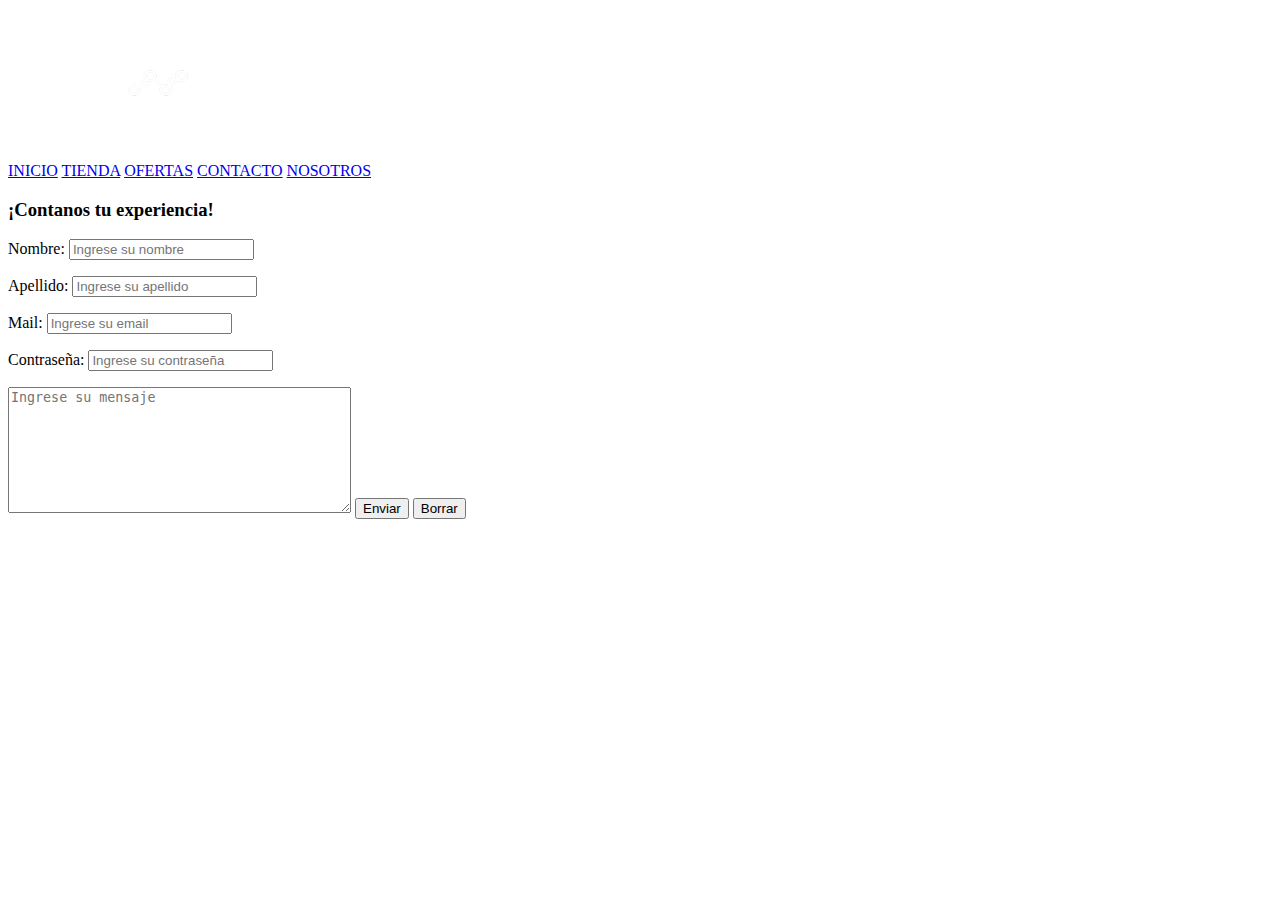
==== pages/contacto.html @ 731268fe "Mi primer git" ====
<!DOCTYPE html>
<html lang="en">
<head>
    <meta charset="UTF-8">
    <meta http-equiv="X-UA-Compatible" content="IE=edge">
    <meta name="viewport" content="width=device-width, initial-scale=1.0">
    <!--Activación de CSS-->
    <link rel="stylesheet" href="./css/style.css">
    <!--Favicon-->
    <link rel="shortcut icon" href="../recursos/logos/logo mizuta.png" type="image/x-icon">
    <!--Fonts-->
    <link rel="preconnect" href="https://fonts.googleapis.com">
    <link rel="preconnect" href="https://fonts.gstatic.com" crossorigin>
    <link href="https://fonts.googleapis.com/css2?family=Montserrat:wght@200;400&display=swap" rel="stylesheet">
    <title>Mizuta-contacto</title>
</head>
<body class="body">

    <nav class="navbar-contacto">
        <div><img class="navbar__logo--contacto" src="../recursos/logos/mizuta-logo-withe.png" alt="logo-mizuta" width="300px" height="150px"></div>
        <a class="navbar__link--contacto" href="../index.html">INICIO</a>  
        <a class="navbar__link--contacto" href="./tienda.html">TIENDA</a>
        <a class="navbar__link--contacto" href="./ofertas.html">OFERTAS</a>
        <a class="navbar__link--contacto" href="#">CONTACTO</a>
        <a class="navbar__link--contacto" href="./nosotros.html">NOSOTROS</a>
    </nav>



    <h3 class="formulario">¡Contanos tu experiencia!</h3>

    <form action="procesar.php" method="post">

        <!--Input Texto-->
        <p>
            <label for="name">Nombre: </label>
            <input type="text" name="name" placeholder="Ingrese su nombre">
        </p>
            
        <p>
            <label for="surname">Apellido: </label>
            <input type="text" name="surname" placeholder="Ingrese su apellido">
        </p>

        <!--Input E-mail-->
        <p>
            <label for="email">Mail: </label>
            <input type="email" name="email" placeholder="Ingrese su email">
        </p>

        <!--Input Password-->
        <p>
            <label for="pass">Contraseña: </label>
            <input type="password" name="pass" placeholder="Ingrese su contraseña">
        </p>

        <!--Textarea-->

        <textarea name="mensaje" cols="40" rows="8" placeholder="Ingrese su mensaje"></textarea>
            
            <!--Button submit/reset-->
        
            <button type="submit">Enviar</button>
            <button type="reset">Borrar</button>
            
        
    





    
</body>
</html>
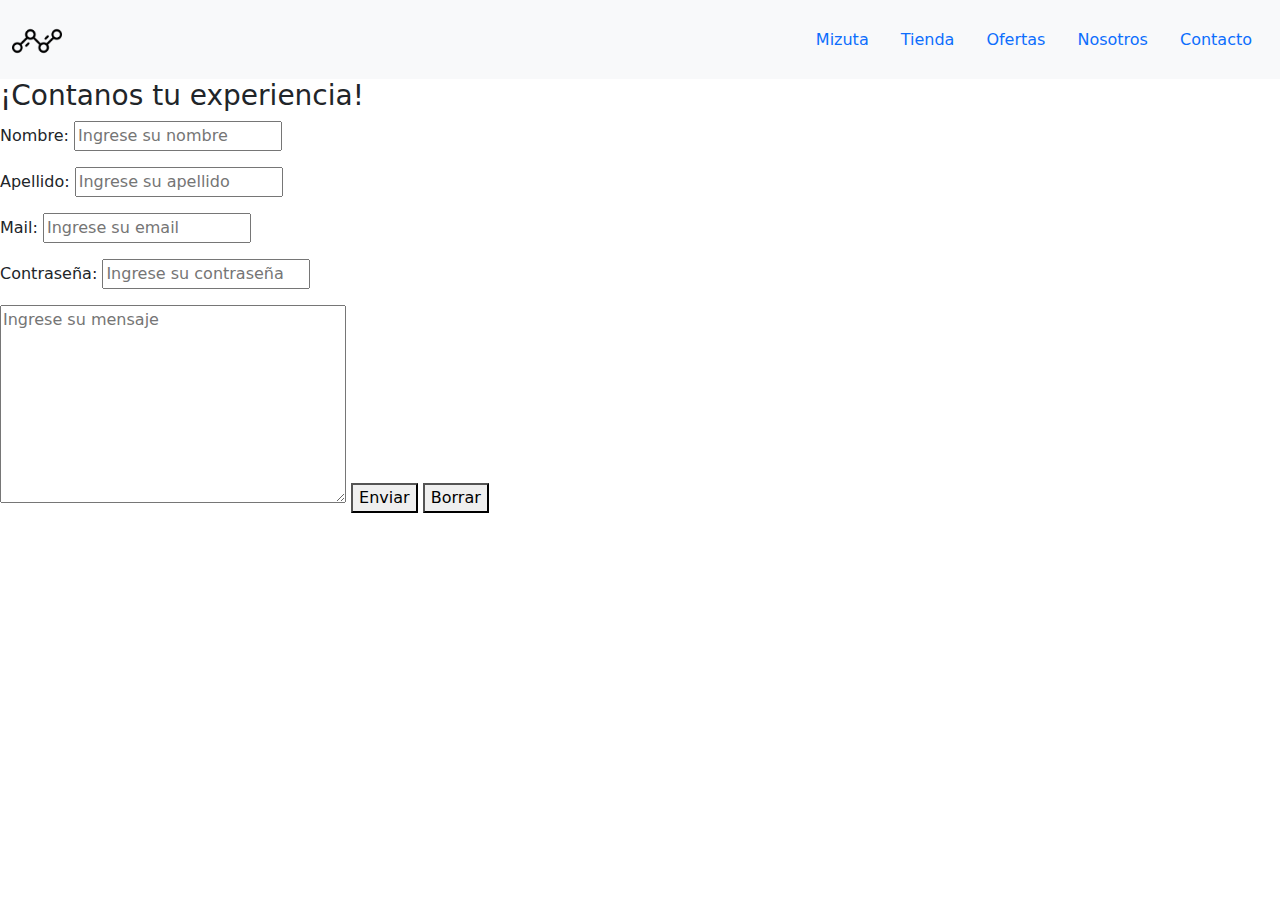
==== commit a895cbb0: "commit de la rama main" ====
--- a/pages/contacto.html
+++ b/pages/contacto.html
@@ -4,6 +4,8 @@
     <meta charset="UTF-8">
     <meta http-equiv="X-UA-Compatible" content="IE=edge">
     <meta name="viewport" content="width=device-width, initial-scale=1.0">
+    <!--Activación de Bootstrap-->
+    <link rel="stylesheet" href="../library/bootstrap/css/bootstrap.min.css">
     <!--Activación de CSS-->
     <link rel="stylesheet" href="./css/style.css">
     <!--Favicon-->
@@ -15,17 +17,30 @@
     <title>Mizuta-contacto</title>
 </head>
 <body class="body">
-
-    <nav class="navbar-contacto">
-        <div><img class="navbar__logo--contacto" src="../recursos/logos/mizuta-logo-withe.png" alt="logo-mizuta" width="300px" height="150px"></div>
-        <a class="navbar__link--contacto" href="../index.html">INICIO</a>  
-        <a class="navbar__link--contacto" href="./tienda.html">TIENDA</a>
-        <a class="navbar__link--contacto" href="./ofertas.html">OFERTAS</a>
-        <a class="navbar__link--contacto" href="#">CONTACTO</a>
-        <a class="navbar__link--contacto" href="./nosotros.html">NOSOTROS</a>
-    </nav>
-
-
+    <nav class="navbar bg-body-tertiary">
+        <div class="container-fluid">
+          <a class="navbar-brand" href="#">
+            <img src="../recursos/logos/logo mizuta.png" alt="Logo" width="50px" height="50px" class="d-inline-block align-text-top">
+          </a>
+          <ul class="nav justify-content-center">
+            <li class="nav-item">
+              <a class="nav-link" aria-current="page" href="../index.html">Mizuta</a>
+            </li>
+            <li class="nav-item">
+              <a class="nav-link" aria-current="page" href="./tienda.html">Tienda</a>
+            </li>
+            <li class="nav-item">
+              <a class="nav-link" aria-current="page" href="./ofertas.html">Ofertas</a>
+            </li>
+            <li class="nav-item">
+              <a class="nav-link" aria-current="page" href="./nosotros.html">Nosotros</a>
+            </li>
+            <li class="nav-item">
+              <a class="nav-link" aria-current="page" href="#">Contacto</a>
+            </li>
+          </ul>
+        </div>
+      </nav>
 
     <h3 class="formulario">¡Contanos tu experiencia!</h3>
 
@@ -69,7 +84,7 @@
 
 
 
-
+        <script src="../library/bootstrap/js/bootstrap.bundle.min.js"></script>
     
 </body>
 </html>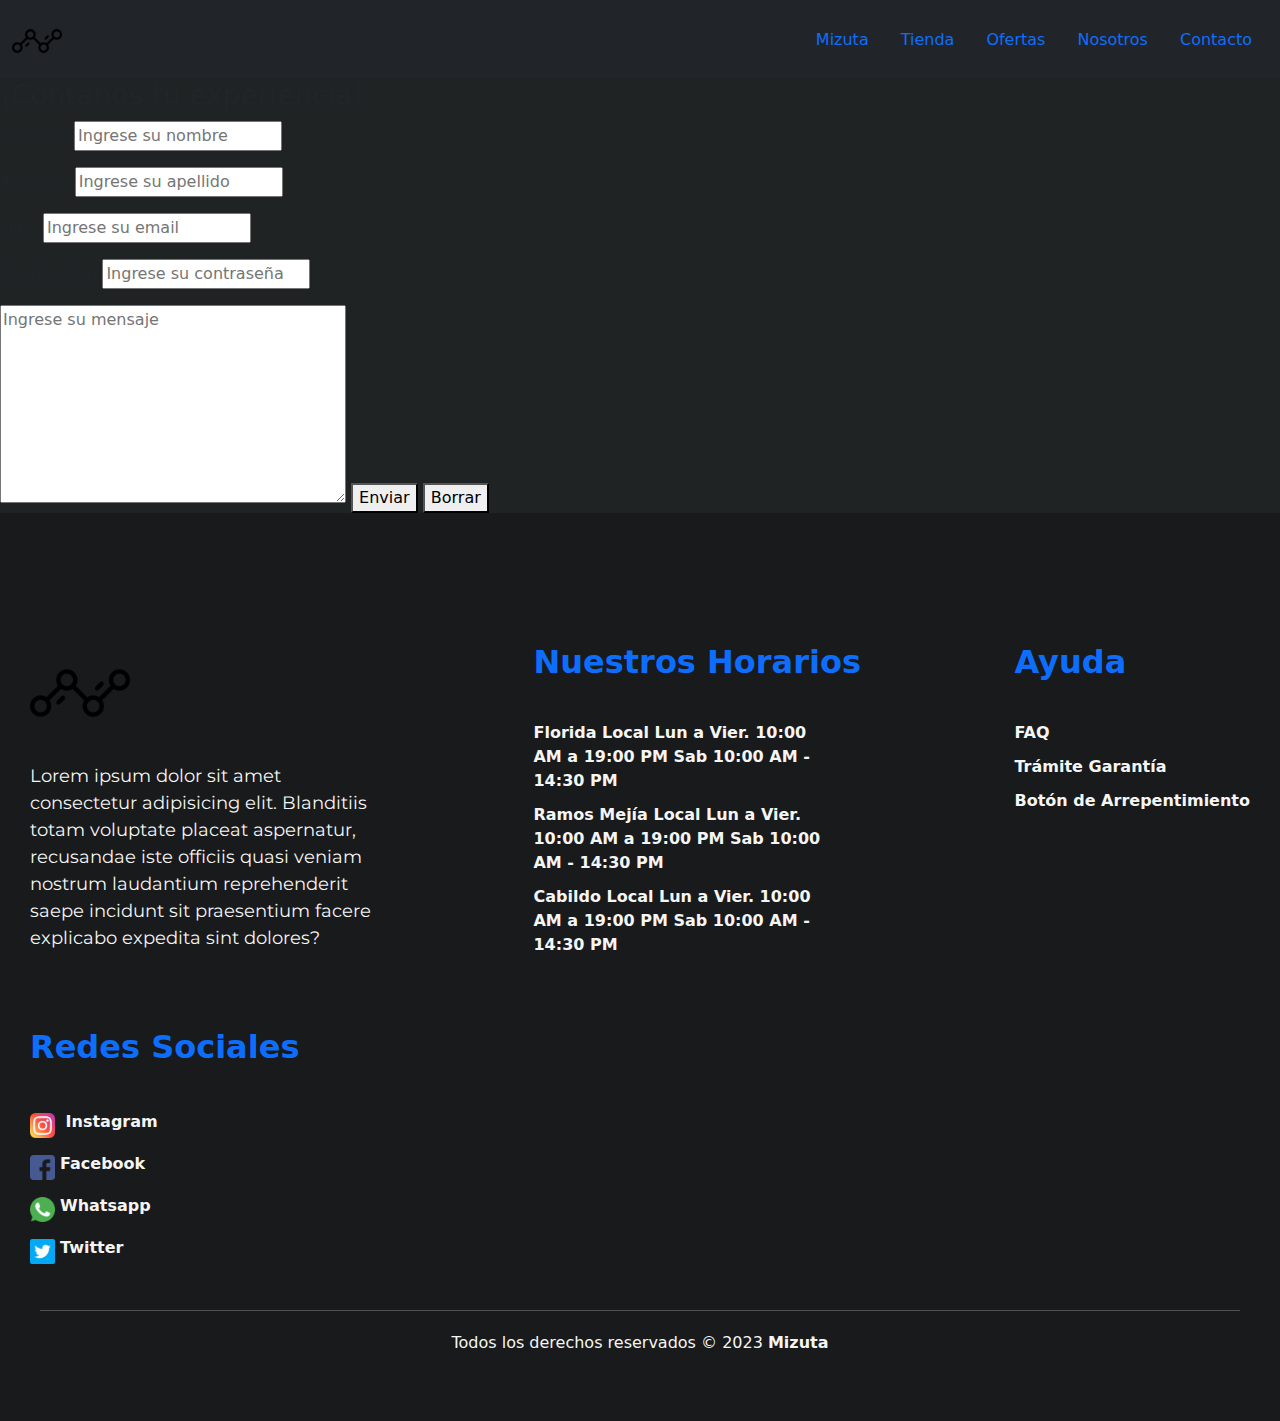
==== commit d7f61589: "preentrega3+RumieVittar" ====
--- a/pages/contacto.html
+++ b/pages/contacto.html
@@ -4,22 +4,25 @@
     <meta charset="UTF-8">
     <meta http-equiv="X-UA-Compatible" content="IE=edge">
     <meta name="viewport" content="width=device-width, initial-scale=1.0">
+    <!--SEO-->
+    <meta name="description" content="Cualquier duda o ayuda estamos para vos.">
+    <meta name="keywords" content="hardware, monitores, placa de video, memorias ram, fuentes, venta de componentes, discos duros, ayuda, mizuta, contacto, dudas, preguntas" >
     <!--Activación de Bootstrap-->
     <link rel="stylesheet" href="../library/bootstrap/css/bootstrap.min.css">
     <!--Activación de CSS-->
-    <link rel="stylesheet" href="./css/style.css">
+    <link rel="stylesheet" href="../css/style.css">
     <!--Favicon-->
     <link rel="shortcut icon" href="../recursos/logos/logo mizuta.png" type="image/x-icon">
     <!--Fonts-->
     <link rel="preconnect" href="https://fonts.googleapis.com">
     <link rel="preconnect" href="https://fonts.gstatic.com" crossorigin>
     <link href="https://fonts.googleapis.com/css2?family=Montserrat:wght@200;400&display=swap" rel="stylesheet">
-    <title>Mizuta-contacto</title>
+    <title>Mizuta-Contáctanos</title>
 </head>
 <body class="body">
-    <nav class="navbar bg-body-tertiary">
+    <nav class="navbar bg-dark">
         <div class="container-fluid">
-          <a class="navbar-brand" href="#">
+          <a class="navbar-brand" href="../index.html">
             <img src="../recursos/logos/logo mizuta.png" alt="Logo" width="50px" height="50px" class="d-inline-block align-text-top">
           </a>
           <ul class="nav justify-content-center">
@@ -79,7 +82,44 @@
             <button type="reset">Borrar</button>
             
         
-    
+          <footer>
+              <div class="container__footer">
+                <div class="box__footer">
+                  <div class="logo">
+                    <img src="../recursos/logos/logo mizuta.png" alt="logo mizuta">
+                  </div>
+                  <div class="terms">
+                    <p>Lorem ipsum dolor sit amet consectetur adipisicing elit. Blanditiis totam voluptate placeat aspernatur, recusandae iste officiis quasi veniam nostrum laudantium reprehenderit saepe incidunt sit praesentium facere explicabo expedita sint dolores?</p>
+                  </div>
+                </div>
+                <div class="box__footer">
+                  <h2>Nuestros Horarios</h2>
+                  <a href="#">Florida Local Lun a Vier. 10:00 AM a 19:00 PM Sab 10:00 AM - 14:30 PM</a>
+                  <a href="#">Ramos Mejía Local Lun a Vier. 10:00 AM a 19:00 PM Sab 10:00 AM - 14:30 PM</a>
+                  <a href="#">Cabildo Local Lun a Vier. 10:00 AM a 19:00 PM Sab 10:00 AM - 14:30 PM</a>
+                </div>
+        
+                <div class="box__footer">
+                  <h2>Ayuda</h2>
+                  <a href="#">FAQ</a>
+                  <a href="#">Trámite Garantía</a>
+                  <a href="#">Botón de Arrepentimiento</a>
+                </div>
+        
+                <div class="box__footer">
+                  <h2>Redes Sociales</h2>
+                  <a class="logo__redes" href="https://www.instagram.com/nicolasrumievi/?hl=es"> <img src="../recursos/logos/instagram.png" alt="Instagram" width="30px"> Instagram</a>
+                  <a class="logo__redes" href="https://www.facebook.com/nicolas.rumievittar"> <img src="../recursos/logos/facebook.png" alt="Facebook" width="30px">Facebook</a>
+                  <a class="logo__redes" href="https://web.whatsapp.com/"> <img src="../recursos/logos/whatsapp.png" alt="Whatsapp" width="30px">Whatsapp</a>
+                  <a class="logo__redes" href="https://twitter.com/nikitoplayer"> <img src="../recursos/logos/twitter.png" alt="Twitter" width="30px">Twitter</a>
+                </div>
+              </div>
+        
+              <div class="box__copyright">
+                <hr>
+                <p>Todos los derechos reservados © 2023 <b>Mizuta</b></p>
+              </div>
+          </footer>  
 
 
 
--- a/css/style.css
+++ b/css/style.css
@@ -0,0 +1,456 @@
+@charset "UTF-8";
+/*Importación*/
+footer {
+  width: 100%;
+  padding: 50px 0px;
+  background: #181A1B;
+}
+
+.container__footer {
+  display: flex;
+  flex-wrap: wrap;
+  justify-content: space-between;
+  max-width: 1400px;
+  margin: auto;
+  margin-top: 50px;
+}
+
+.box__footer {
+  display: flex;
+  flex-direction: column;
+  padding: 30px;
+}
+
+.box__footer .logo img {
+  width: 100px;
+}
+
+.box__footer .terms {
+  max-width: 350px;
+  margin-top: 20px;
+  font-weight: 400;
+  color: whitesmoke;
+  font-family: "Montserrat", sans-serif;
+  font-size: 18px;
+}
+
+.box__footer h2 {
+  margin-bottom: 30px;
+  color: #0D6EFD;
+  font-weight: 700;
+}
+
+.box__footer a {
+  max-width: 300px;
+  margin-top: 10px;
+  color: whitesmoke;
+  font-weight: 600;
+  text-decoration: none;
+}
+
+.box__footer a:hover {
+  opacity: 0.8;
+}
+
+.box__copyright {
+  max-width: 1400px;
+  margin: auto;
+  text-align: center;
+  padding: 0px 40px;
+  color: whitesmoke;
+}
+
+.box__copyright hr {
+  border: none;
+  height: 1px;
+  background-color: whitesmoke;
+}
+
+.box__copyright p {
+  margin-top: 20px;
+}
+
+.logo__redes img {
+  padding-top: 7px;
+  padding-right: 5px;
+}
+
+.header__h1 {
+  font-family: "Montserrat", sans-serif;
+  text-align: center;
+  font-size: 40px;
+  background-image: linear-gradient(45deg, #0D6EFD, whitesmoke);
+  background-clip: text;
+  -webkit-background-clip: text;
+  -moz-background-clip: text;
+  -webkit-text-fill-color: transparent;
+  -moz-text-fill-color: transparent;
+  font-weight: 700;
+}
+
+.header__h2 {
+  text-align: center;
+  font-family: "Montserrat", sans-serif;
+  font-size: 30px;
+  background-image: linear-gradient(45deg, #0D6EFD, whitesmoke);
+  background-clip: text;
+  -webkit-background-clip: text;
+  -moz-background-clip: text;
+  -webkit-text-fill-color: transparent;
+  -moz-text-fill-color: transparent;
+  font-weight: 600;
+}
+
+.imagenes__h4 {
+  display: flex;
+  font-size: 20px;
+  font-weight: 500;
+  font-family: "Montserrat", sans-serif;
+  margin-left: 150px;
+  background-image: linear-gradient(45deg, #0D6EFD, whitesmoke);
+  background-clip: text;
+  -webkit-background-clip: text;
+  -moz-background-clip: text;
+  -webkit-text-fill-color: transparent;
+  -moz-text-fill-color: transparent;
+}
+
+.imagenes {
+  column-gap: 40px;
+  display: flex;
+  justify-content: center;
+}
+
+.imagenes > img {
+  display: grid;
+  border-radius: 20px;
+  margin: 40px;
+}
+
+.articulos__h4 {
+  text-align: end;
+  font-size: 20px;
+  font-family: "Montserrat", sans-serif;
+  margin-right: 30px;
+  background-image: linear-gradient(45deg, whitesmoke, #0D6EFD);
+  background-clip: text;
+  -webkit-background-clip: text;
+  -moz-background-clip: text;
+  -webkit-text-fill-color: transparent;
+  -moz-text-fill-color: transparent;
+}
+
+.small-img {
+  column-gap: 40px;
+  display: flex;
+  justify-content: space-around;
+}
+
+.small-img > img {
+  display: grid;
+  border: black solid 5px;
+  margin: 40px;
+}
+
+/*Página Tienda*/
+.navbar-tienda {
+  display: flex;
+  padding: 5px;
+  margin: 10px auto;
+  column-gap: 30px;
+  justify-content: space-around;
+  align-items: center;
+  background-color: black;
+}
+
+.title-maps {
+  font-size: 25px;
+  margin-left: 15px;
+  margin-top: 15px;
+  color: whitesmoke;
+}
+
+.h1__tienda {
+  background-image: linear-gradient(45deg, #0D6EFD, whitesmoke);
+  background-clip: text;
+  -webkit-background-clip: text;
+  -moz-background-clip: text;
+  -webkit-text-fill-color: transparent;
+  -moz-text-fill-color: transparent;
+  text-align: center;
+  font-family: "Montserrat", sans-serif;
+  font-weight: 700;
+}
+
+.p__tienda {
+  background-image: linear-gradient(45deg, #0D6EFD, whitesmoke);
+  background-clip: text;
+  -webkit-background-clip: text;
+  -moz-background-clip: text;
+  -webkit-text-fill-color: transparent;
+  -moz-text-fill-color: transparent;
+  font-size: 22px;
+  text-align: center;
+  font-weight: 600;
+  font-family: "Montserrat", sans-serif;
+}
+
+.h1__ofertas {
+  background-image: linear-gradient(45deg, #0D6EFD, whitesmoke);
+  background-clip: text;
+  -webkit-background-clip: text;
+  -moz-background-clip: text;
+  -webkit-text-fill-color: transparent;
+  -moz-text-fill-color: transparent;
+  text-align: center;
+  font-family: "Montserrat", sans-serif;
+  font-weight: 700;
+}
+
+.p__ofertas {
+  background-image: linear-gradient(45deg, #0D6EFD, whitesmoke);
+  background-clip: text;
+  -webkit-background-clip: text;
+  -moz-background-clip: text;
+  -webkit-text-fill-color: transparent;
+  -moz-text-fill-color: transparent;
+  font-size: 22px;
+  text-align: center;
+  font-weight: 600;
+  font-family: "Montserrat", sans-serif;
+}
+
+.logo__mizuta-nosotros {
+  width: 300px;
+  margin: auto;
+  display: flex;
+  justify-content: center;
+}
+
+.header__nosotros-h1 {
+  background-image: linear-gradient(45deg, #0D6EFD, whitesmoke);
+  background-clip: text;
+  -webkit-background-clip: text;
+  -moz-background-clip: text;
+  -webkit-text-fill-color: transparent;
+  -moz-text-fill-color: transparent;
+  font-size: 50px;
+  text-align: center;
+  font-weight: 1000;
+  font-family: "Montserrat", sans-serif;
+}
+
+.header__nosotros-p {
+  background-image: linear-gradient(45deg, #0D6EFD, whitesmoke, #0D6EFD);
+  background-clip: text;
+  -webkit-background-clip: text;
+  -moz-background-clip: text;
+  -webkit-text-fill-color: transparent;
+  -moz-text-fill-color: transparent;
+  font-size: 25px;
+  text-align: center;
+  font-weight: 500;
+  margin: auto;
+  max-width: 700px;
+  font-family: "Montserrat", sans-serif;
+}
+
+.body {
+  background-color: #202324;
+}
+
+@media screen and (min-width: 540px) {
+  .imagenes__img1 {
+    max-width: 100%;
+    height: 130px;
+  }
+  .imagenes__img2 {
+    max-width: 100%;
+    height: 130px;
+  }
+  .imagenes__img3 {
+    max-width: 100%;
+    height: 130px;
+  }
+  .articulos__h4 {
+    text-align: end;
+    font-size: 15px;
+    font-family: "Montserrat", sans-serif;
+    margin-right: 30px;
+    color: whitesmoke;
+  }
+  .header__h1 {
+    font-family: "Montserrat", sans-serif;
+    text-align: center;
+    color: whitesmoke;
+    font-size: 18px;
+  }
+  .header__h2 {
+    font-family: "Montserrat", sans-serif;
+    text-align: center;
+    color: whitesmoke;
+    font-size: 15px;
+  }
+  .header__parrafo {
+    text-align: center;
+    font-family: "Montserrat", sans-serif;
+    color: whitesmoke;
+    font-size: 15px;
+  }
+  .imagenes__h4 {
+    display: flex;
+    text-align: start;
+    font-size: 13px;
+    font-family: "Montserrat", sans-serif;
+    color: whitesmoke;
+    margin: auto;
+  }
+  .logo__mizuta-nosotros {
+    max-width: 100%;
+    height: auto;
+  }
+  .h1__tienda {
+    font-size: 18px;
+  }
+  .p__tienda {
+    font-size: 15px;
+  }
+  .h1__ofertas {
+    font-size: 18px;
+  }
+  .p__ofertas {
+    font-size: 15px;
+  }
+}
+@media screen and (min-width: 760px) {
+  .imagenes__img1 {
+    max-width: 100%;
+    height: 200px;
+  }
+  .imagenes__img2 {
+    max-width: 100%;
+    height: 200px;
+  }
+  .imagenes__img3 {
+    max-width: 100%;
+    height: 200px;
+  }
+  .articulos__h4 {
+    text-align: end;
+    font-size: 20px;
+    font-family: "Montserrat", sans-serif;
+    margin-right: 30px;
+    color: whitesmoke;
+  }
+  .header__h1 {
+    font-family: "Montserrat", sans-serif;
+    text-align: center;
+    color: whitesmoke;
+    font-size: 25px;
+  }
+  .header__h2 {
+    font-family: "Montserrat", sans-serif;
+    text-align: center;
+    color: whitesmoke;
+    font-size: 20px;
+  }
+  .header__parrafo {
+    text-align: center;
+    font-family: "Montserrat", sans-serif;
+    color: whitesmoke;
+    font-size: 20px;
+  }
+  .imagenes__h4 {
+    display: flex;
+    text-align: start;
+    font-size: 20px;
+    font-family: "Montserrat", sans-serif;
+    color: whitesmoke;
+  }
+  .logo__mizuta-nosotros {
+    max-width: 100%;
+    height: auto;
+  }
+  .h1__tienda {
+    font-size: 25px;
+  }
+  .p__tienda {
+    font-size: 20px;
+  }
+  .h1__ofertas {
+    font-size: 25px;
+  }
+  .p__ofertas {
+    font-size: 20px;
+  }
+}
+@media screen and (min-width: 1024px) {
+  .imagenes__img1 {
+    max-width: 100%;
+    height: 300px;
+  }
+  .imagenes__img2 {
+    max-width: 100%;
+    height: 300px;
+  }
+  .imagenes__img3 {
+    max-width: 100%;
+    height: 300px;
+  }
+  .articulos__h4 {
+    text-align: end;
+    font-size: 20px;
+    font-family: "Montserrat", sans-serif;
+    margin-right: 30px;
+    color: whitesmoke;
+    font-weight: 700;
+  }
+  .header__h1 {
+    font-family: "Montserrat", sans-serif;
+    text-align: center;
+    color: whitesmoke;
+    font-size: 40px;
+  }
+  .header__h2 {
+    font-family: "Montserrat", sans-serif;
+    text-align: center;
+    color: whitesmoke;
+    font-size: 30px;
+  }
+  .header__parrafo {
+    text-align: center;
+    font-family: "Montserrat", sans-serif;
+    color: whitesmoke;
+    font-size: 30px;
+  }
+  .imagenes__h4 {
+    display: flex;
+    text-align: start;
+    font-size: 20px;
+    font-family: "Montserrat", sans-serif;
+    color: whitesmoke;
+    margin-left: 150px;
+    font-weight: 700;
+  }
+  .logo__mizuta-nosotros {
+    max-width: 100%;
+    height: auto;
+  }
+  .h1__tienda {
+    font-size: 40px;
+  }
+  .p__tienda {
+    font-size: 22px;
+  }
+  .h1__ofertas {
+    font-size: 40px;
+  }
+  .p__ofertas {
+    font-size: 22px;
+  }
+}
+.body {
+  background-color: #202324;
+}
+
+/*# sourceMappingURL=style.css.map */
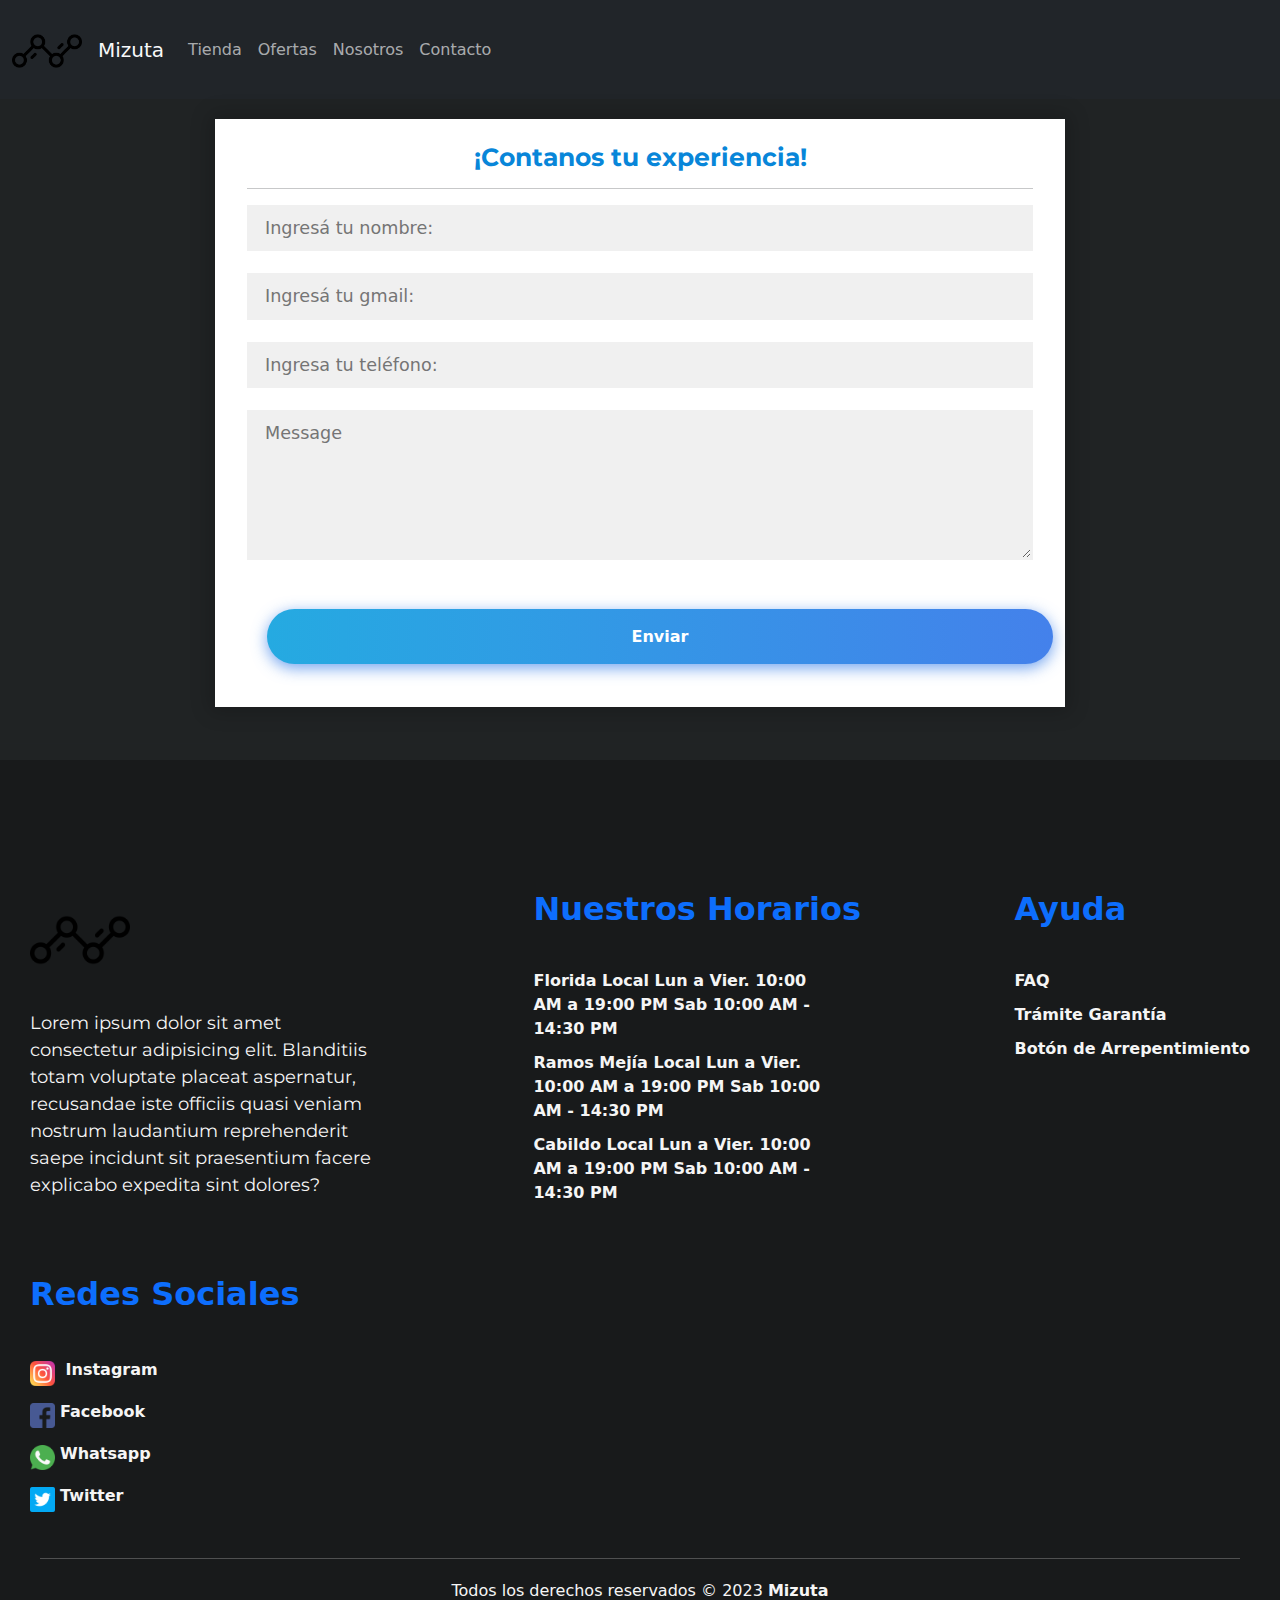
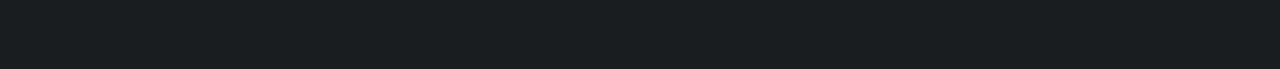
==== commit 8fdf01f8: "entregafinal" ====
--- a/pages/contacto.html
+++ b/pages/contacto.html
@@ -20,106 +20,83 @@
     <title>Mizuta-Contáctanos</title>
 </head>
 <body class="body">
-    <nav class="navbar bg-dark">
-        <div class="container-fluid">
-          <a class="navbar-brand" href="../index.html">
-            <img src="../recursos/logos/logo mizuta.png" alt="Logo" width="50px" height="50px" class="d-inline-block align-text-top">
-          </a>
-          <ul class="nav justify-content-center">
+  <nav class="navbar navbar-expand-lg navbar bg-dark" data-bs-theme="dark">
+    <div class="container-fluid">
+        <a class="navbar-brand" href="#">
+            <img src="../recursos/logos/logo mizuta.png" alt="Logo" width="70px" height="70px" class="d-inline-block align-text-top">
+            </a>
+            <a class="navbar-brand" href="../index.html">Mizuta</a>
+        <button class="navbar-toggler" type="button" data-bs-toggle="collapse" data-bs-target="#navbarSupportedContent" aria-controls="navbarSupportedContent" aria-expanded="false" aria-label="Toggle navigation">
+        <span class="navbar-toggler-icon"></span>
+        </button>
+        <div class="collapse navbar-collapse" id="navbarSupportedContent">
+        <ul class="navbar-nav me-auto mb-2 mb-lg-0">
+            
+        <ul class="navbar-nav me-auto mb-2 mb-lg-0">
             <li class="nav-item">
-              <a class="nav-link" aria-current="page" href="../index.html">Mizuta</a>
+            <a class="nav-link" aria-current="page" href="../pages/tienda.html">Tienda</a>
             </li>
             <li class="nav-item">
-              <a class="nav-link" aria-current="page" href="./tienda.html">Tienda</a>
+            <a class="nav-link" aria-current="page" href="../pages/ofertas.html">Ofertas</a>
             </li>
             <li class="nav-item">
-              <a class="nav-link" aria-current="page" href="./ofertas.html">Ofertas</a>
+            <a class="nav-link" aria-current="page" href="../pages/nosotros.html">Nosotros</a>
             </li>
             <li class="nav-item">
-              <a class="nav-link" aria-current="page" href="./nosotros.html">Nosotros</a>
-            </li>
-            <li class="nav-item">
-              <a class="nav-link" aria-current="page" href="#">Contacto</a>
-            </li>
-          </ul>
+            <a class="nav-link" aria-current="page" href="#">Contacto</a>
         </div>
-      </nav>
-
-    <h3 class="formulario">¡Contanos tu experiencia!</h3>
-
+    </div>
+</nav>
     <form action="procesar.php" method="post">
-
-        <!--Input Texto-->
-        <p>
-            <label for="name">Nombre: </label>
-            <input type="text" name="name" placeholder="Ingrese su nombre">
-        </p>
-            
-        <p>
-            <label for="surname">Apellido: </label>
-            <input type="text" name="surname" placeholder="Ingrese su apellido">
-        </p>
-
-        <!--Input E-mail-->
-        <p>
-            <label for="email">Mail: </label>
-            <input type="email" name="email" placeholder="Ingrese su email">
-        </p>
-
-        <!--Input Password-->
-        <p>
-            <label for="pass">Contraseña: </label>
-            <input type="password" name="pass" placeholder="Ingrese su contraseña">
-        </p>
-
-        <!--Textarea-->
-
-        <textarea name="mensaje" cols="40" rows="8" placeholder="Ingrese su mensaje"></textarea>
-            
-            <!--Button submit/reset-->
-        
-            <button type="submit">Enviar</button>
-            <button type="reset">Borrar</button>
-            
-        
+      <div class="container">
+        <div class="contact-box">
+            <h2 class="formulario">¡Contanos tu experiencia!</h2>
+            <hr>
+            <input type="text" class="texto" placeholder="Ingresá tu nombre:">
+            <input type="text" class="texto" placeholder="Ingresá tu gmail:">
+            <input type="text" class="texto" placeholder="Ingresa tu teléfono:">
+            <textarea placeholder="Message" class="texto"></textarea>
+            <button class="button_contacto">Enviar</button>
+          </div>
+        </div>
+      </div>
+      <hr>
           <footer>
-              <div class="container__footer">
-                <div class="box__footer">
-                  <div class="logo">
-                    <img src="../recursos/logos/logo mizuta.png" alt="logo mizuta">
-                  </div>
-                  <div class="terms">
-                    <p>Lorem ipsum dolor sit amet consectetur adipisicing elit. Blanditiis totam voluptate placeat aspernatur, recusandae iste officiis quasi veniam nostrum laudantium reprehenderit saepe incidunt sit praesentium facere explicabo expedita sint dolores?</p>
-                  </div>
+            <div class="container__footer">
+              <div class="box__footer">
+                <div class="logo">
+                  <img src="../recursos/logos/logo mizuta.png" alt="logo mizuta">
                 </div>
-                <div class="box__footer">
-                  <h2>Nuestros Horarios</h2>
-                  <a href="#">Florida Local Lun a Vier. 10:00 AM a 19:00 PM Sab 10:00 AM - 14:30 PM</a>
-                  <a href="#">Ramos Mejía Local Lun a Vier. 10:00 AM a 19:00 PM Sab 10:00 AM - 14:30 PM</a>
-                  <a href="#">Cabildo Local Lun a Vier. 10:00 AM a 19:00 PM Sab 10:00 AM - 14:30 PM</a>
-                </div>
-        
-                <div class="box__footer">
-                  <h2>Ayuda</h2>
-                  <a href="#">FAQ</a>
-                  <a href="#">Trámite Garantía</a>
-                  <a href="#">Botón de Arrepentimiento</a>
-                </div>
-        
-                <div class="box__footer">
-                  <h2>Redes Sociales</h2>
-                  <a class="logo__redes" href="https://www.instagram.com/nicolasrumievi/?hl=es"> <img src="../recursos/logos/instagram.png" alt="Instagram" width="30px"> Instagram</a>
-                  <a class="logo__redes" href="https://www.facebook.com/nicolas.rumievittar"> <img src="../recursos/logos/facebook.png" alt="Facebook" width="30px">Facebook</a>
-                  <a class="logo__redes" href="https://web.whatsapp.com/"> <img src="../recursos/logos/whatsapp.png" alt="Whatsapp" width="30px">Whatsapp</a>
-                  <a class="logo__redes" href="https://twitter.com/nikitoplayer"> <img src="../recursos/logos/twitter.png" alt="Twitter" width="30px">Twitter</a>
+                <div class="terms">
+                  <p>Lorem ipsum dolor sit amet consectetur adipisicing elit. Blanditiis totam voluptate placeat aspernatur, recusandae iste officiis quasi veniam nostrum laudantium reprehenderit saepe incidunt sit praesentium facere explicabo expedita sint dolores?</p>
                 </div>
               </div>
+              <div class="box__footer">
+                <h2>Nuestros Horarios</h2>
+                <a href="#">Florida Local Lun a Vier. 10:00 AM a 19:00 PM Sab 10:00 AM - 14:30 PM</a>
+                <a href="#">Ramos Mejía Local Lun a Vier. 10:00 AM a 19:00 PM Sab 10:00 AM - 14:30 PM</a>
+                <a href="#">Cabildo Local Lun a Vier. 10:00 AM a 19:00 PM Sab 10:00 AM - 14:30 PM</a>
+              </div>
+              <div class="box__footer">
+                <h2>Ayuda</h2>
+                <a href="#">FAQ</a>
+                <a href="#">Trámite Garantía</a>
+                <a href="#">Botón de Arrepentimiento</a>
+              </div>
         
-              <div class="box__copyright">
-                <hr>
-                <p>Todos los derechos reservados © 2023 <b>Mizuta</b></p>
+              <div class="box__footer">
+                <h2>Redes Sociales</h2>
+                <a class="logo__redes" href="https://www.instagram.com/nicolasrumievi/?hl=es"> <img src="../recursos/logos/instagram.png" alt="Instagram" width="30px"> Instagram</a>
+                <a class="logo__redes" href="https://www.facebook.com/nicolas.rumievittar"> <img src="../recursos/logos/facebook.png" alt="Facebook" width="30px">Facebook</a>
+                <a class="logo__redes" href="https://web.whatsapp.com/"> <img src="../recursos/logos/whatsapp.png" alt="Whatsapp" width="30px">Whatsapp</a>
+                <a class="logo__redes" href="https://twitter.com/nikitoplayer"> <img src="../recursos/logos/twitter.png" alt="Twitter" width="30px">Twitter</a>
               </div>
-          </footer>  
+            </div>
+            <div class="box__copyright">
+              <hr>
+              <p>Todos los derechos reservados © 2023 <b>Mizuta</b></p>
+            </div>
+        </footer>  
 
 
 
--- a/css/style.css
+++ b/css/style.css
@@ -259,6 +259,122 @@
   background-color: #202324;
 }
 
+.container {
+  display: flex;
+}
+
+.formulario {
+  color: #0886D9;
+  font-size: 25px;
+  text-align: center;
+  font-weight: 700;
+  margin: auto;
+  max-width: 100%;
+  font-family: "Montserrat", sans-serif;
+}
+
+.button_contacto {
+  width: 100%;
+  font-size: 16px;
+  font-weight: 600;
+  color: #fff;
+  cursor: pointer;
+  margin: 20px;
+  height: 55px;
+  text-align: center;
+  border: none;
+  background-size: 300% 100%;
+  border-radius: 30px;
+  -moz-transition: all 0.4s ease-in-out;
+  -o-transition: all 0.4s ease-in-out;
+  -webkit-transition: all 0.4s ease-in-out;
+  transition: all 0.4s ease-in-out;
+}
+
+.button_contacto:hover {
+  background-position: 100% 0;
+  -moz-transition: all 0.4s ease-in-out;
+  -o-transition: all 0.4s ease-in-out;
+  -webkit-transition: all 0.4s ease-in-out;
+  transition: all 0.4s ease-in-out;
+}
+
+.button_contacto:focus {
+  outline: none;
+}
+
+.button_contacto {
+  background-image: linear-gradient(to right, #25aae1, #4481eb, #04befe, #3f86ed);
+  box-shadow: 0 4px 15px 0 rgba(65, 132, 234, 0.75);
+}
+
+.container {
+  position: relative;
+  width: 100%;
+  height: 100%;
+  display: flex;
+  justify-content: center;
+  align-items: center;
+  padding: 20px 100px;
+}
+
+.container:after {
+  content: "";
+  position: absolute;
+  width: 100%;
+  height: 100%;
+  left: 0;
+  top: 0;
+  background: url("img/bg.jpg") no-repeat center;
+  background-size: cover;
+  filter: blur(50px);
+  z-index: -1;
+}
+
+.contact-box {
+  max-width: 850px;
+  padding: 23px 32px;
+  justify-content: center;
+  align-items: center;
+  text-align: center;
+  background-color: #fff;
+  box-shadow: 0px 0px 19px 5px rgba(0, 0, 0, 0.19);
+}
+
+.right {
+  max-width: 100%;
+  padding: 25px 40px;
+}
+
+.texto {
+  width: 100%;
+  border: 2px solid rgba(0, 0, 0, 0);
+  outline: none;
+  background-color: rgba(230, 230, 230, 0.6);
+  padding: 0.5rem 1rem;
+  font-size: 1.1rem;
+  margin-bottom: 22px;
+  transition: 0.3s;
+}
+
+.texto:hover {
+  background-color: rgba(0, 0, 0, 0.1);
+}
+
+textarea {
+  min-height: 150px;
+}
+
+.texto:focus {
+  border: 2px solid rgba(30, 85, 250, 0.47);
+  background-color: #fff;
+}
+
+@media screen and (max-width: 880px) {
+  .contact-box {
+    grid-template-columns: 1fr;
+  }
+}
 @media screen and (min-width: 540px) {
   .imagenes__img1 {
     max-width: 100%;
@@ -383,6 +499,9 @@
   .p__ofertas {
     font-size: 20px;
   }
+  .card {
+    max-width: 100%;
+  }
 }
 @media screen and (min-width: 1024px) {
   .imagenes__img1 {
